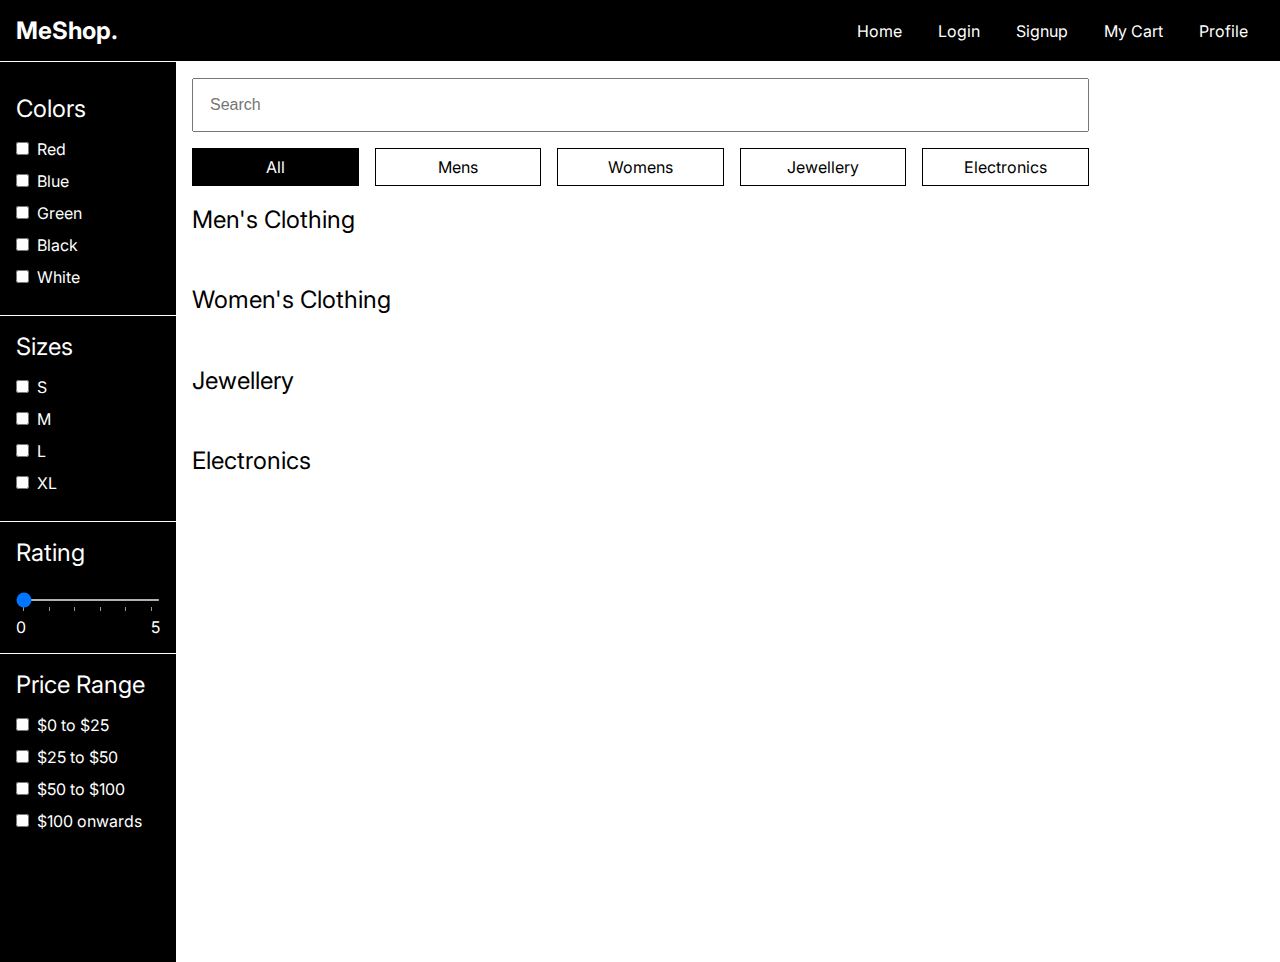
==== shop/index.html @ f813b276 "Add files via upload" ====
<!DOCTYPE html>
<html lang="en">
  <head>
    <meta charset="UTF-8" />
    <meta http-equiv="X-UA-Compatible" content="IE=edge" />
    <meta name="viewport" content="width=device-width, initial-scale=1.0" />
    <title>MeShop.</title>
    <link rel="stylesheet" href="styles.css" />
    
  </head>
  <body> 
    <nav>
      <div class="brand">
        <a href="../shop/index.html">MeShop.</a>
      </div>
      <div class="nav-items">
        <a href="../index.html">Home</a>
        <a href="../login/index.html">Login</a>
        <a href="../signup/index.html">Signup</a>
        <a href="../cart/index.html">My Cart</a>
        <a href="../profile/index.html">Profile</a>
      </div>
    </nav>

    <main>
      <aside>
        <section>
          <title>Colors</title>
          <ul>
            <li>
              <input id="red" type="checkbox" name="color" />
              <label for="red">Red</label>
            </li>
            <li>
              <input id="blue" type="checkbox" name="color" />
              <label for="blue">Blue</label>
            </li>
            <li>
              <input id="green" type="checkbox" name="color" />
              <label for="green">Green</label>
            </li>
            <li>
              <input id="black" type="checkbox" name="color" />
              <label for="black">Black</label>
            </li>
            <li>
              <input id="white" type="checkbox" name="color" />
              <label for="white">White</label>
            </li>
          </ul>
        </section>
        <section>
          <title>Sizes</title>
          <ul>
            <li>
              <input id="s" type="checkbox" name="color" />
              <label for="s">S</label>
            </li>
            <li>
              <input id="m" type="checkbox" name="color" />
              <label for="m">M</label>
            </li>
            <li>
              <input id="l" type="checkbox" name="color" />
              <label for="l">L</label>
            </li>
            <li>
              <input id="xl" type="checkbox" name="color" />
              <label for="xl">XL</label>
            </li>
          </ul>
        </section>
        <section>
          <title>Rating</title>
          <input
            type="range"
            id="range"
            min="0"
            max="5"
            value="0"
            list="values"
          />
          <datalist id="values">
            <option value="0" label="0"></option>
            <option value="1"></option>
            <option value="2"></option>
            <option value="3"></option>
            <option value="4"></option>
            <option value="5" label="5"></option>
          </datalist>
        </section>
        <section>
          <title>Price Range</title>
          <ul>
            <li>
              <input id="0-25" type="checkbox" name="prange" />
              <label for="0-25">$0 to $25</label>
            </li>
            <li>
              <input id="25-50" type="checkbox" name="prange" />
              <label for="25-50">$25 to $50</label>
            </li>
            <li>
              <input id="50-100" type="checkbox" name="prange" />
              <label for="50-100">$50 to $100</label>
            </li>
            <li>
              <input id="100on" type="checkbox" name="prange" />
              <label for="100on">$100 onwards</label>
            </li>
          </ul>
        </section>
      </aside>
      <main-content>
        <input type="text" placeholder="Search" class="search" />
        <div class="filters">
          <div class="filter active filter-all">All</div>
          <div class="filter filter-men">Mens</div>
          <div class="filter filter-women">Womens</div>
          <div class="filter filter-jewellery">Jewellery</div>
          <div  class="filter filter-electronic">Electronics</div>
        </div>
        <section>
          <title  class="men-section">Men's Clothing</title>
          <div  class="items mens-cloth men-section"></div>
         
        </section>

        <section>
          <title  class="women-section">Women's Clothing</title>
          <div class="items womens-cloth women-section">
            
          </div>
        </section>
       
        <section>
          <title class="jewellery-section">Jewellery</title>
          <div class="items jewellery jwellery-section">
            
          </div>
        </section>

        <section>
          <title class="electronic-section">Electronics</title>
          <div class="items electronics electronic-section">
            
          </div>
        </section>
      </main-content>
    </main>
    <script src="./script.js"></script>
  </body>
</html>
---- shop/styles.css ----
@import url("https://fonts.googleapis.com/css2?family=Inter:wght@100;200;300;400;500;600;700;800;900&display=swap");

* {
  padding: 0;
  margin: 0;
  box-sizing: border-box;
}

body {
  font-family: "Inter", sans-serif;
  overflow-x: hidden;
  width: 100%;

}

a {
  color: white;
  text-decoration: none;
}

ul {
  list-style: none;
}

input[type="range"] {
  width: 100%;
  height: 2px;
  margin: 1rem auto;
}

datalist {
  display: flex;
  justify-content: space-between;
  color: white;
  width: 100%;

}

nav {
  display: flex;
  justify-content: space-between;
  align-items: center;
  color: white;
  position: sticky;
  z-index: 100;
  top: 0;

  background-color: black;
  border-bottom: 1px solid white;
  padding: 1rem;
  font-size: 1rem;
  width: 100%;
}

nav .brand {
  font-size: 1.5rem;
  font-weight: bold;
}

nav .nav-items a {
  margin: 0 1rem;
}

main {
  display: flex;
  height: 100vh;
  width: 90%;

}

main aside {
  flex: 0.2;
  background-color: black;
  color: white;
  height: 100vh;
  position: fixed;
  padding-top: 1rem;
  width: 11rem;

}

main main-content {
  display: block;
  width: 100%;
  margin-left: 11rem;

}

aside section {
  padding: 1rem;
  border-bottom: 1px solid white;

}

aside section:last-child {
  border-bottom: none;
}

aside section title {
  display: block;
  font-size: 1.5rem;
  margin-bottom: 1rem;
}

aside section li {
  margin-bottom: 0.75rem;
}

aside section label {
  cursor: pointer;
  margin-left: 0.25rem;
}

main-content {
  padding: 1rem;
  position: relative;

}

main-content input {
  padding: 1rem;
  width: 95%;
  position: relative;
  font-size: 1rem;

}

main-content .filters {
  display: flex;
  margin-top: 1rem;
  gap: 1rem;
  width: 95%;
 
}

main-content .filter {
  flex: 1;
  text-align: center;
  padding: 0.5rem 1rem;
  border: 1px solid rgb(0, 0, 0);
  cursor: pointer;
}

main-content .active {
  background-color: black;
  color: white;
}

main-content section {
  margin-top: 1.2rem;

  
}

main-content section title {
  display: block;
  font-size: 1.5rem;
}

main-content .items {
  display: flex;
  width: 95%;

  overflow-x: scroll;
  padding: 1rem 0;
  gap: 1rem;

  
}

main-content .items .item {
  border: 1px solid rgb(0, 0, 0);
  display: flex;
  flex-flow: column wrap;
 align-items: center;
 justify-content: space-around;

  width: 300px;
}

main-content .items .item img {
  max-width: 100%;
}

main-content .items .item .row {
  display: flex;
  gap: 10px;
  justify-content: space-between;
}

main-content .items .item .info {
  padding: 1rem;
}

main-content .items .item button {
  width: 100%;
  border-radius: none;
  border: none;
  padding: 1rem;
  font-size: 1rem;
  color: white;
  background-color: black;
  cursor: pointer;
}

main-content .items .item .colors {
  display: flex;
  margin: 1rem 0;
}

main-content .items .item .circle {
  width: 20px;
  height: 20px;
  border-radius: 100%;
  margin: 0 5px;
}
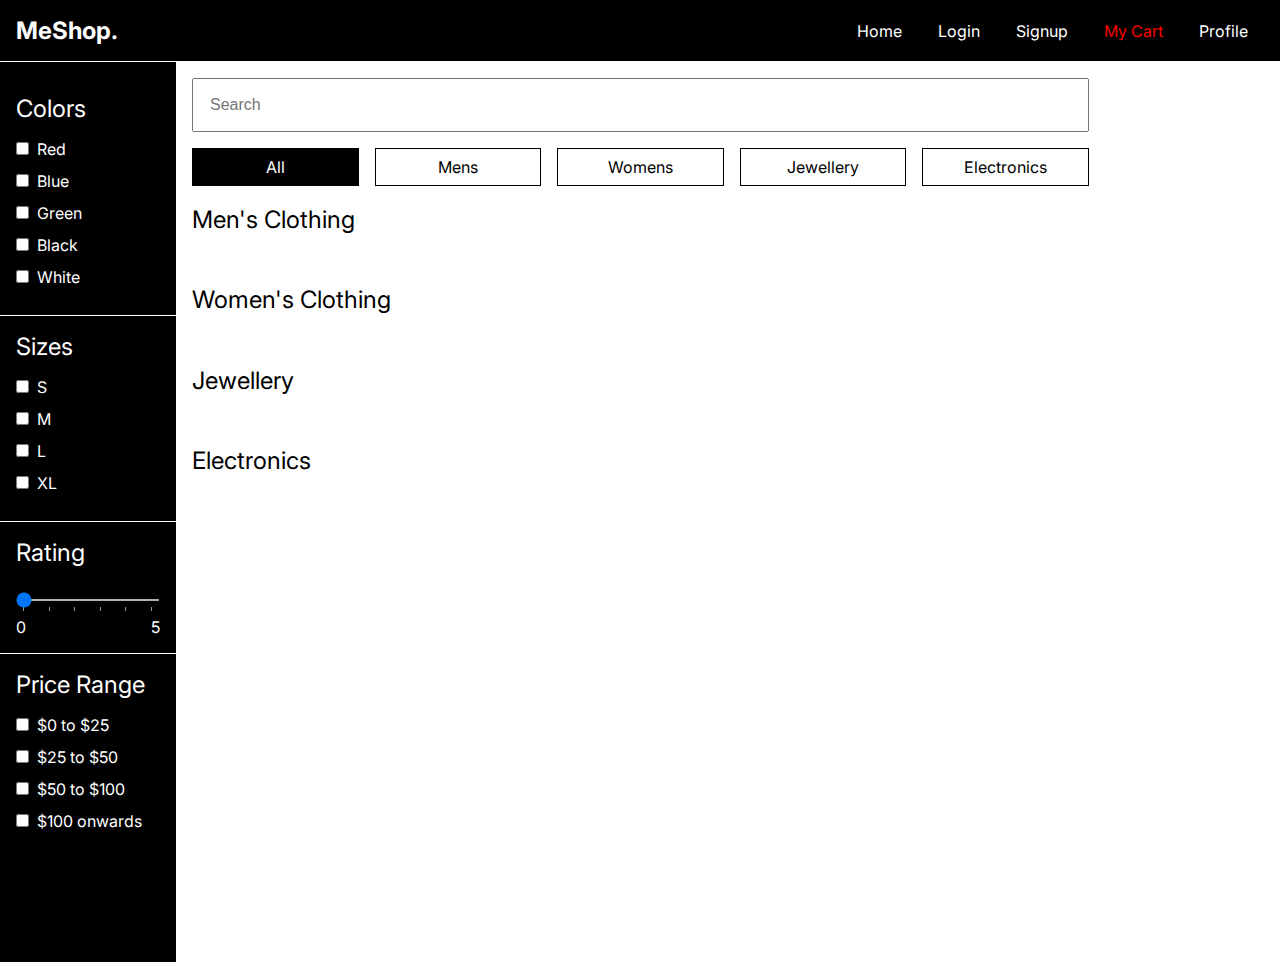
==== commit a4cd7527: "Add files via upload" ====
--- a/shop/index.html
+++ b/shop/index.html
@@ -17,7 +17,7 @@
         <a href="../index.html">Home</a>
         <a href="../login/index.html">Login</a>
         <a href="../signup/index.html">Signup</a>
-        <a href="../cart/index.html">My Cart</a>
+        <a class="cart-item" href="../cart/index.html">My Cart</a>
         <a href="../profile/index.html">Profile</a>
       </div>
     </nav>
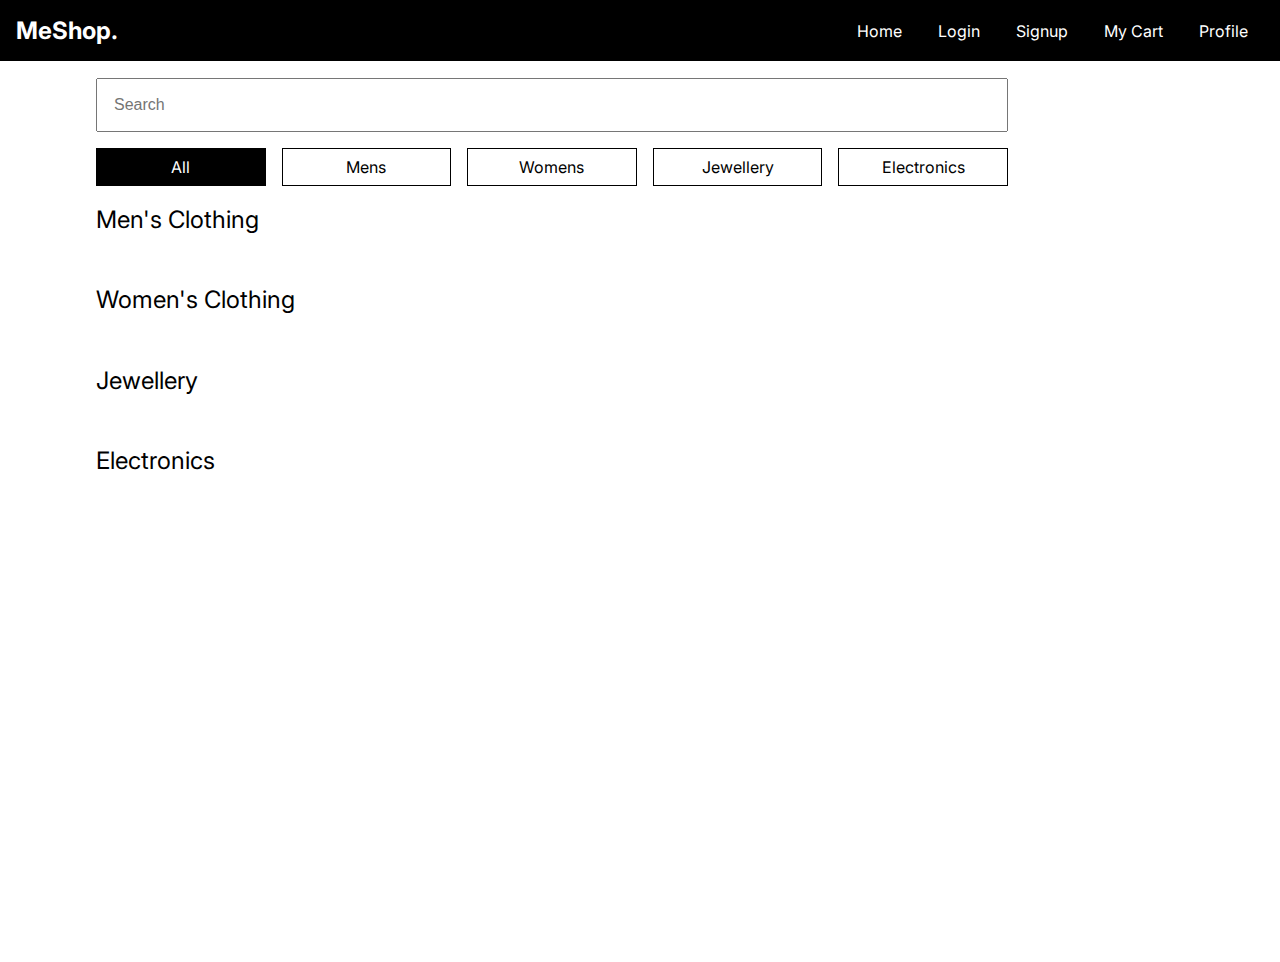
==== commit 45373521: "Add files via upload" ====
--- a/shop/index.html
+++ b/shop/index.html
@@ -23,94 +23,11 @@
     </nav>
 
     <main>
-      <aside>
-        <section>
-          <title>Colors</title>
-          <ul>
-            <li>
-              <input id="red" type="checkbox" name="color" />
-              <label for="red">Red</label>
-            </li>
-            <li>
-              <input id="blue" type="checkbox" name="color" />
-              <label for="blue">Blue</label>
-            </li>
-            <li>
-              <input id="green" type="checkbox" name="color" />
-              <label for="green">Green</label>
-            </li>
-            <li>
-              <input id="black" type="checkbox" name="color" />
-              <label for="black">Black</label>
-            </li>
-            <li>
-              <input id="white" type="checkbox" name="color" />
-              <label for="white">White</label>
-            </li>
-          </ul>
-        </section>
-        <section>
-          <title>Sizes</title>
-          <ul>
-            <li>
-              <input id="s" type="checkbox" name="color" />
-              <label for="s">S</label>
-            </li>
-            <li>
-              <input id="m" type="checkbox" name="color" />
-              <label for="m">M</label>
-            </li>
-            <li>
-              <input id="l" type="checkbox" name="color" />
-              <label for="l">L</label>
-            </li>
-            <li>
-              <input id="xl" type="checkbox" name="color" />
-              <label for="xl">XL</label>
-            </li>
-          </ul>
-        </section>
-        <section>
-          <title>Rating</title>
-          <input
-            type="range"
-            id="range"
-            min="0"
-            max="5"
-            value="0"
-            list="values"
-          />
-          <datalist id="values">
-            <option value="0" label="0"></option>
-            <option value="1"></option>
-            <option value="2"></option>
-            <option value="3"></option>
-            <option value="4"></option>
-            <option value="5" label="5"></option>
-          </datalist>
-        </section>
-        <section>
-          <title>Price Range</title>
-          <ul>
-            <li>
-              <input id="0-25" type="checkbox" name="prange" />
-              <label for="0-25">$0 to $25</label>
-            </li>
-            <li>
-              <input id="25-50" type="checkbox" name="prange" />
-              <label for="25-50">$25 to $50</label>
-            </li>
-            <li>
-              <input id="50-100" type="checkbox" name="prange" />
-              <label for="50-100">$50 to $100</label>
-            </li>
-            <li>
-              <input id="100on" type="checkbox" name="prange" />
-              <label for="100on">$100 onwards</label>
-            </li>
-          </ul>
-        </section>
-      </aside>
+      
+       
+        
+       
+        
       <main-content>
         <input type="text" placeholder="Search" class="search" />
         <div class="filters">
--- a/shop/styles.css
+++ b/shop/styles.css
@@ -18,23 +18,10 @@
   text-decoration: none;
 }
 
-ul {
-  list-style: none;
-}
 
-input[type="range"] {
-  width: 100%;
-  height: 2px;
-  margin: 1rem auto;
-}
 
-datalist {
-  display: flex;
-  justify-content: space-between;
-  color: white;
-  width: 100%;
 
-}
+
 
 nav {
   display: flex;
@@ -68,48 +55,20 @@
 
 }
 
-main aside {
-  flex: 0.2;
-  background-color: black;
-  color: white;
-  height: 100vh;
-  position: fixed;
-  padding-top: 1rem;
-  width: 11rem;
 
-}
 
 main main-content {
   display: block;
   width: 100%;
-  margin-left: 11rem;
+  margin-left: 5rem;
+  margin-right: 5rem;
 
 }
 
-aside section {
-  padding: 1rem;
-  border-bottom: 1px solid white;
 
-}
 
-aside section:last-child {
-  border-bottom: none;
-}
 
-aside section title {
-  display: block;
-  font-size: 1.5rem;
-  margin-bottom: 1rem;
-}
 
-aside section li {
-  margin-bottom: 0.75rem;
-}
-
-aside section label {
-  cursor: pointer;
-  margin-left: 0.25rem;
-}
 
 main-content {
   padding: 1rem;
@@ -164,7 +123,7 @@
   overflow-x: scroll;
   padding: 1rem 0;
   gap: 1rem;
-
+ 
   
 }
 
@@ -172,10 +131,10 @@
   border: 1px solid rgb(0, 0, 0);
   display: flex;
   flex-flow: column wrap;
- align-items: center;
- justify-content: space-around;
+  align-items: center;
+  justify-content: space-around;
 
-  width: 300px;
+  min-width:300px ;
 }
 
 main-content .items .item img {
@@ -201,6 +160,8 @@
   color: white;
   background-color: black;
   cursor: pointer;
+  position: relative;
+  top: 10px;
 }
 
 main-content .items .item .colors {
